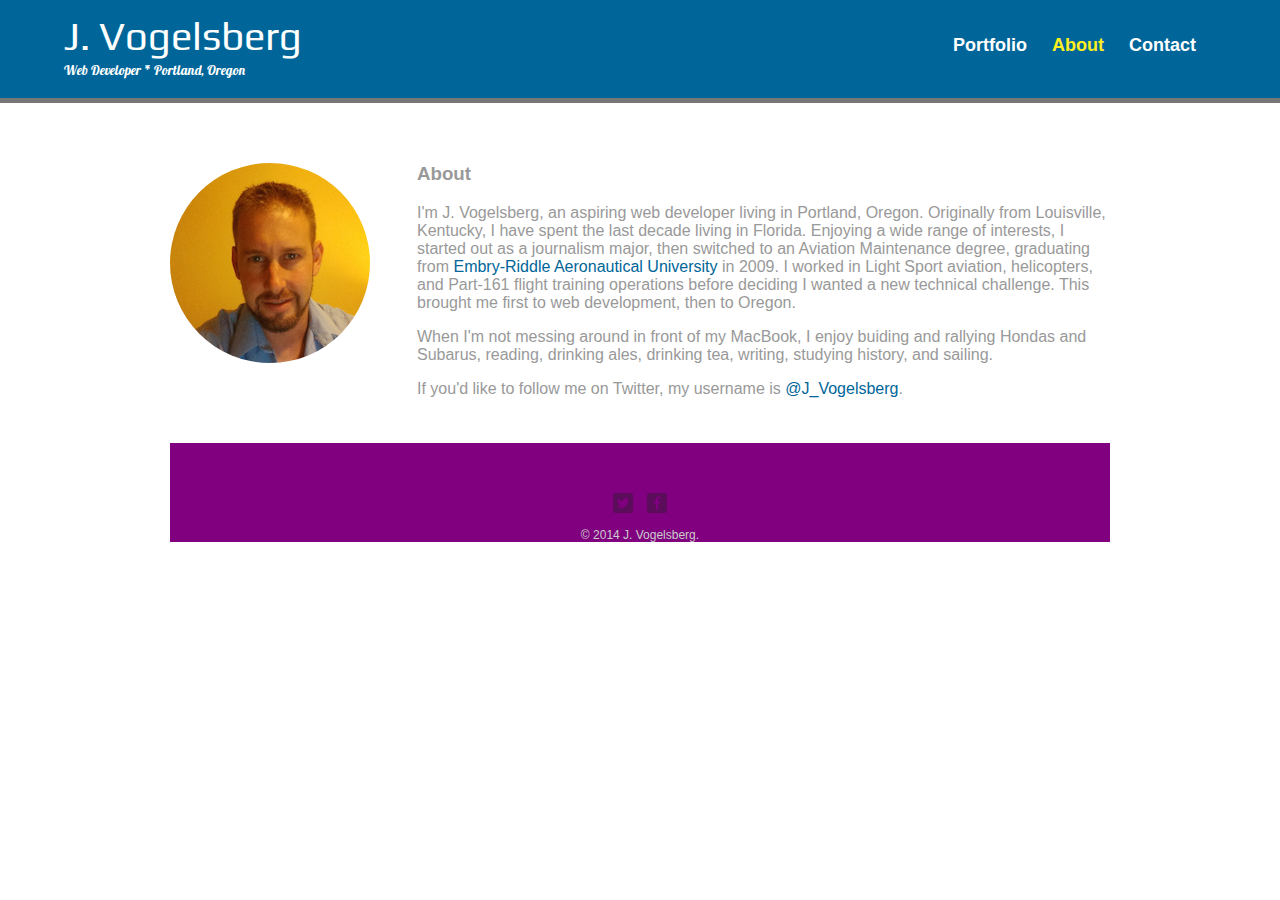
==== about.html @ 6f837080 "first commit" ====
<!DOCTYPE html>
<html>
  <head>
    <meta charset="utf-8">
    <title>J. Vogelsberg | Web Developer </title>
    <link rel="stylesheet" href="css/normalize.css">
    <link href='http://fonts.googleapis.com/css?family=Lobster|Play:400italic,700italic,400,700,800' rel='stylesheet' type='text/css'>
    <link rel="stylesheet" href="css/main.css">
    <link rel="stylesheet" href="css/responsive.css">
    <meta name="viewport" content="width=device-width, initial-scale=1.0">
  </head>
  <body>
    <header>
      <a href="index.html" id="logo">
        <h1>J. Vogelsberg</h1>
        <h2>Web Developer   *   Portland, Oregon</h2>
      </a>
      <nav>
        <ul>
          <li><a href="index.html">Portfolio</a></li>
          <li><a href="about.html" class="selected">About</a></li>
          <li><a href="contact.html">Contact</a></li>
        </ul>
      </nav>
    </header>
    <div id="wrapper">
      <section>
        <img src="img/beard_o.png" alt="Photograph of J. Vogelsberg" class="profile-photo">
        <h3>About</h3>
        <p>I'm J. Vogelsberg, an aspiring web developer living in Portland, Oregon. Originally from Louisville, Kentucky, I have spent the last decade living in Florida. Enjoying a wide range of interests, I started out as a journalism major, then switched to an Aviation Maintenance degree, graduating from <a href="http://www.erau.edu/" target="_blank">Embry-Riddle Aeronautical University</a> in 2009. I worked in Light Sport aviation, helicopters, and Part-161 flight training operations before deciding I wanted a new technical challenge. This brought me first to web development, then to Oregon.</p>

        <p>When I'm not messing around in front of my MacBook, I enjoy buiding and rallying Hondas and Subarus, reading, drinking ales, drinking tea, writing, studying history, and sailing.</p>
        <p>If you'd like to follow me on Twitter, my username is <a href="http://twitter.com/J_Vogelsberg" target="_blank">@J_Vogelsberg</a>.</p>
      </section>
      <footer>
        <a href="http://twitter.com/J_Vogelsberg" target="_blank"><img src="img/twitter-wrap.png" alt="Twitter Logo" class="social-icon"></a>
        <a href="http://www.facebook.com/jason.vogelsberg.5" target="_blank"><img src="img/facebook-wrap.png" alt="Facebook Logo" class="social-icon"></a>
        <p>&copy; 2014  J. Vogelsberg.</p>
      </footer>
    </div>
  </body>
</html>
---- css/main.css ----
/************************************************************************************************
    GENERAL
************************************************************************************************/

body {
    font-family: 'Open Sans', sans-serif;
}

#wrapper {
    max-width: 940px;
    margin: 0 auto;
    padding: 0 5%;

}

a {
    text-decoration: none;
}

img {
    max-width: 100%;
}

h3 {
    margin: 0 0 1em 0;

}



/************************************************************************************************
    HEADING
************************************************************************************************/

header {
    float: left;
    margin: 0 0 30px 0;
    padding: 5px 0 0 0;
    width: 100%
}

#logo {
    text-align: center;
    margin: 0;
}

h1 {
    font-family: 'Play', sans-serif;   /* 1st font is the custom, 2nd is the fallback */
    margin: 15px 0;
    font-size: 2.75em;
    font-weight: normal;
    line-height: 0.8em;
}

h2 {
    /*font-size: 0.75em;*/
    font-family: 'Lobster', cursive; /* 1st font is the custom, 2nd is the fallback */
    margin: -5px 0 0; /* top l/r bottom (ie: only has values applied to the top) */
    font-weight: normal;
}



/************************************************************************************************
    NAVIGATION
************************************************************************************************/

nav {
    text-align: center;
    padding: 10px 0;
    margin: 20px 0 0;
}

nav ul {
    list-style: none;
    margin: 0 10px;
    padding: 0;
}

nav li {
    display: inline-block;
}

nav a {
    font-weight: 800;
    padding: 15px 10px;
}


/************************************************************************************************
    FOOTER
************************************************************************************************/

footer {
    font-size: 0.75em;
    text-align: center;
    clear: both;
    padding-top: 50px;
    color: #ccc;
    background-color: purple;
}

.social-icon {
    width: 20px;
    height: 20px;
    margin: 0 5px;
}



/************************************************************************************************
    PAGE: PORTFOLIO;
************************************************************************************************/

#gallery {
    margin: 0;
    padding: 0;
    list-style: none;
}

#gallery li {
    float: left;
    width: 45%;
    margin: 2.5%;
    background-color: #f5f5f5;
    color: #bdc3c7;
}

#gallery li a p {
    margin: 0;
    padding: 5%;
    font-size: 0.75em;
    color: #bdc3c7;
}



/************************************************************************************************
    PAGE: ABOUT
************************************************************************************************/

.profile-photo {
    display: block;
    max-width: 250px;
    margin: 0 auto 30px;
    border-radius: 100%;
}



/************************************************************************************************
    PAGE: CONTACT
************************************************************************************************/

.contact-info {
    list-style: none;
    padding: 0;
    margin: 0;
    font-size: 0.9em;
}

.contact-info a {
    display: block;
    min-height: 20px;
    background-repeat: no-repeat;
    background-size: 20px 20px;
    padding: 0 0 0 30px;
    margin: 0 0 10px;
}

.contact-info li.phone a {

    background-image: url('../img/phone.png');
}

.contact-info li.mail a {
    background-image: url('../img/mail.png');
}

.contact-info li.twitter a {
    background-image: url('../img/twitter.png');
}



/************************************************************************************************
    COLORS
************************************************************************************************/

/* site body */
body {
    background-color: #fff;
    color: #999;
}

/* green header */
header {
    background: #006699;
    border-color: #777777;
}

/* nav background on mobile */
nav {
    background: #6A5ACD;
}

/* logo text */
h1, h2 {
    color: #fff;
}

/* links */
a {
    color: #006699;
}

/* nav link */
nav a, nav a:visited {
    color: #fff;
}

/* selected nav link */
nav a.selected {
    color: #FFEE22;
}

nav a:hover {
    color: black;
}
---- css/responsive.css ----
@media screen and (min-width: 480px) {

    /************************************************************************************************
        TWO COLUMN LAYOUT
    ************************************************************************************************/

    #primary {
        width: 50%;
        float: left;
    }

    #secondary {
        width: 40%;
        float: right;
    }


    /************************************************************************************************
        PAGE: PORTFOLIO
    ************************************************************************************************/

    #gallery li {
        width: 28.3333%;
    }

    #gallery li:nth-child(4n) {
        clear: left;
    }


    /************************************************************************************************
        PAGE: ABOUT
    ************************************************************************************************/

    .profile-photo {
        float: left;
        margin: 0 5% 80px 0;
    }

}



@media screen and (min-width: 660px) {

    /************************************************************************************************
        HEADER
    ************************************************************************************************/

    nav {
        background: none;
        float: right;
        font-size: 1.125em;
        margin-right: 5%;
        text-align: right;
        width: 45%;
    }

    #logo {
        float: left;
        margin-left: 5%;
        text-align: left;
        width: 45%;
    }

    h1 {
        font-size: 2.5em;
    }

    h2 {
        font-size: 0.825em;
        margin-bottom: 20px;
    }

    header {
        border-bottom: 5px solid #777777;
        margin-bottom: 60px;
    }

}
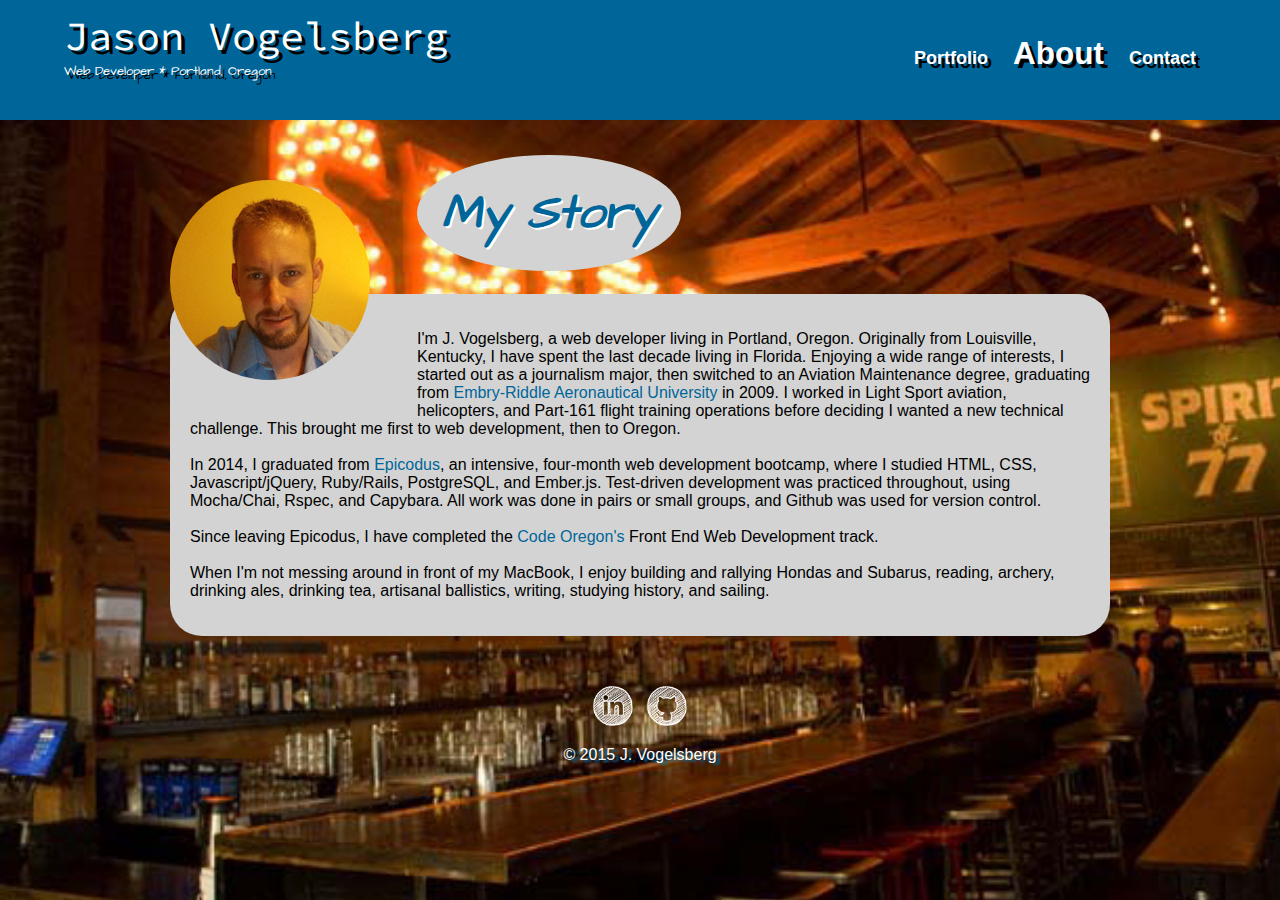
==== commit 5800ccf9: "Updated home page, using Bootstrap" ====
--- a/about.html
+++ b/about.html
@@ -4,7 +4,7 @@
     <meta charset="utf-8">
     <title>J. Vogelsberg | Web Developer </title>
     <link rel="stylesheet" href="css/normalize.css">
-    <link href='http://fonts.googleapis.com/css?family=Lobster|Play:400italic,700italic,400,700,800' rel='stylesheet' type='text/css'>
+    <link href='http://fonts.googleapis.com/css?family=Source+Code+Pro:600|Architects+Daughter' rel='stylesheet' type='text/css'>
     <link rel="stylesheet" href="css/main.css">
     <link rel="stylesheet" href="css/responsive.css">
     <meta name="viewport" content="width=device-width, initial-scale=1.0">
@@ -12,12 +12,12 @@
   <body>
     <header>
       <a href="index.html" id="logo">
-        <h1>J. Vogelsberg</h1>
+        <h1>Jason Vogelsberg</h1>
         <h2>Web Developer   *   Portland, Oregon</h2>
       </a>
       <nav>
         <ul>
-          <li><a href="index.html">Portfolio</a></li>
+          <li><a href="index_classic.html">Portfolio</a></li>
           <li><a href="about.html" class="selected">About</a></li>
           <li><a href="contact.html">Contact</a></li>
         </ul>
@@ -25,18 +25,30 @@
     </header>
     <div id="wrapper">
       <section>
-        <img src="img/beard_o.png" alt="Photograph of J. Vogelsberg" class="profile-photo">
-        <h3>About</h3>
-        <p>I'm J. Vogelsberg, an aspiring web developer living in Portland, Oregon. Originally from Louisville, Kentucky, I have spent the last decade living in Florida. Enjoying a wide range of interests, I started out as a journalism major, then switched to an Aviation Maintenance degree, graduating from <a href="http://www.erau.edu/" target="_blank">Embry-Riddle Aeronautical University</a> in 2009. I worked in Light Sport aviation, helicopters, and Part-161 flight training operations before deciding I wanted a new technical challenge. This brought me first to web development, then to Oregon.</p>
-
-        <p>When I'm not messing around in front of my MacBook, I enjoy buiding and rallying Hondas and Subarus, reading, drinking ales, drinking tea, writing, studying history, and sailing.</p>
-        <p>If you'd like to follow me on Twitter, my username is <a href="http://twitter.com/J_Vogelsberg" target="_blank">@J_Vogelsberg</a>.</p>
+          <img src="img/beard_o.png" alt="Photograph of J. Vogelsberg" class="profile-photo">
+          <h3><i class="pageHeadings">My Story</i></h3>
+          <div id="pic_liner">
+            <p>I'm J. Vogelsberg, a web developer living in Portland, Oregon. Originally from Louisville, Kentucky, I have spent the last decade living in Florida. Enjoying a wide range of interests, I started out as a journalism major, then switched to an Aviation Maintenance degree, graduating from <a href="http://www.erau.edu/" target="_blank">Embry-Riddle Aeronautical University</a> in 2009. I worked in Light Sport aviation, helicopters, and Part-161 flight training operations before deciding I wanted a new technical challenge. This brought me first to web development, then to Oregon.
+            <br/><br/>
+            In 2014, I graduated from <a href="http://www.epicodus.com/" target="_blank">Epicodus</a>, an intensive, four-month web development bootcamp, where I studied HTML, CSS, Javascript/jQuery, Ruby/Rails, PostgreSQL, and Ember.js. Test-driven development was practiced throughout, using Mocha/Chai, Rspec, and Capybara. All work was done in pairs or small groups, and Github was used for version control.
+            <br/><br/>
+            Since leaving Epicodus, I have completed the <a href="http://codeoregon.org/" target="_blank">Code Oregon's</a> Front End Web Development track.
+            <br/><br/>
+            When I'm not messing around in front of my MacBook, I enjoy building and rallying Hondas and Subarus, reading, archery, drinking ales, drinking tea, artisanal ballistics, writing, studying history, and sailing.</p>
+          </div>
       </section>
       <footer>
-        <a href="http://twitter.com/J_Vogelsberg" target="_blank"><img src="img/twitter-wrap.png" alt="Twitter Logo" class="social-icon"></a>
-        <a href="http://www.facebook.com/jason.vogelsberg.5" target="_blank"><img src="img/facebook-wrap.png" alt="Facebook Logo" class="social-icon"></a>
-        <p>&copy; 2014  J. Vogelsberg.</p>
+        <a href="https://www.linkedin.com/in/jasonvogelsberg" target="_blank"><img src="img/linkedin-drawn-white.png" alt="LinkedIn Logo" class="social-icon"></a>
+        <a href="https://github.com/JCVogelsberg/" target="_blank"><img src="img/github-drawn-white.png" alt="Github Logo" class="social-icon"></a>
+        <p>&copy; 2015  J. Vogelsberg</p>
       </footer>
     </div>
   </body>
 </html>
+
+
+
+
+
+
+
--- a/css/main.css
+++ b/css/main.css
@@ -1,16 +1,24 @@
 /************************************************************************************************
     GENERAL
 ************************************************************************************************/
+
+html {
+  background: url("/img/spirit_of_77.jpg") no-repeat center center fixed;
+  -webkit-background-size: cover;
+  -moz-background-size: cover;
+  -o-background-size: cover;
+  background-size: cover;
+}
 
 body {
     font-family: 'Open Sans', sans-serif;
+
 }
 
 #wrapper {
     max-width: 940px;
     margin: 0 auto;
     padding: 0 5%;
-
 }
 
 a {
@@ -23,7 +31,24 @@
 
 h3 {
     margin: 0 0 1em 0;
-
+    font-family: 'Architects Daughter', cursive; /* 1st font is the custom, 2nd is the fallback */
+    font-size: 3em;
+    color: #006699;
+    text-shadow: 2px 2px white;
+}
+
+
+#primary, #secondary, #pic_liner  {
+    /*background-image: url('/img/parchment.jpg');*/
+    background-color: lightgrey;
+    padding: 20px;
+    border-radius: 2em;
+}
+
+.pageHeadings {
+    background-color: lightgrey;
+    border-radius: 50%;
+    padding: 25px;
 }
 
 
@@ -35,7 +60,7 @@
 header {
     float: left;
     margin: 0 0 30px 0;
-    padding: 5px 0 0 0;
+    padding: 5px 0 20px 0;
     width: 100%
 }
 
@@ -45,18 +70,20 @@
 }
 
 h1 {
-    font-family: 'Play', sans-serif;   /* 1st font is the custom, 2nd is the fallback */
+    font-family: 'Source Code Pro', sans-serif;   /* 1st font is the custom, 2nd is the fallback */
     margin: 15px 0;
     font-size: 2.75em;
     font-weight: normal;
     line-height: 0.8em;
+    text-shadow: 4px 4px black;
 }
 
 h2 {
-    /*font-size: 0.75em;*/
-    font-family: 'Lobster', cursive; /* 1st font is the custom, 2nd is the fallback */
+    font-size: 0.75em;
+    font-family: 'Architects Daughter', cursive; /* 1st font is the custom, 2nd is the fallback */
     margin: -5px 0 0; /* top l/r bottom (ie: only has values applied to the top) */
     font-weight: normal;
+    text-shadow: 4px 4px black;
 }
 
 
@@ -92,17 +119,21 @@
 ************************************************************************************************/
 
 footer {
-    font-size: 0.75em;
     text-align: center;
     clear: both;
     padding-top: 50px;
-    color: #ccc;
-    background-color: purple;
+    color: #006699;
+}
+
+footer p {
+    color: white;
+    text-shadow: 4px 2px 2px #006699;
+
 }
 
 .social-icon {
-    width: 20px;
-    height: 20px;
+    width: 40px;
+    height: 40px;
     margin: 0 5px;
 }
 
@@ -116,21 +147,27 @@
     margin: 0;
     padding: 0;
     list-style: none;
+    /*background-image: url('/img/parchment.jpg');*/
+    background-color: lightgrey;
 }
 
 #gallery li {
     float: left;
     width: 45%;
     margin: 2.5%;
-    background-color: #f5f5f5;
-    color: #bdc3c7;
+    background-color: #fff;
+    color: #006699;
+    text-align: center;
+    border-radius: 2em 2em;
+/*    background-image: url('/img/parchment.jpg');*/
+    background-color: lightgrey;
 }
 
 #gallery li a p {
     margin: 0;
     padding: 5%;
     font-size: 0.75em;
-    color: #bdc3c7;
+    color: #006699;
 }
 
 
@@ -143,7 +180,7 @@
     display: block;
     max-width: 250px;
     margin: 0 auto 30px;
-    border-radius: 100%;
+    border-radius: 50%;
 }
 
 
@@ -151,6 +188,13 @@
 /************************************************************************************************
     PAGE: CONTACT
 ************************************************************************************************/
+
+/*#secondary {
+    background-color: white;
+    padding: 20px;
+    border-radius: 2em;
+}*/
+
 
 .contact-info {
     list-style: none;
@@ -161,24 +205,36 @@
 
 .contact-info a {
     display: block;
-    min-height: 20px;
+    min-height: 40px;
     background-repeat: no-repeat;
-    background-size: 20px 20px;
-    padding: 0 0 0 30px;
-    margin: 0 0 10px;
+    background-size: 40px 40px;
+    padding: 0 0 0 50px;
+    margin: 0 0 20px;
+    font-family: 'Architects Daughter', cursive; /* 1st font is the custom, 2nd is the fallback */
 }
 
 .contact-info li.phone a {
-
-    background-image: url('../img/phone.png');
+    background-image: url('/img/phone-drawn.png');
 }
 
 .contact-info li.mail a {
-    background-image: url('../img/mail.png');
+    background-image: url('/img/email-drawn.png');
 }
 
 .contact-info li.twitter a {
-    background-image: url('../img/twitter.png');
+    background-image: url('/img/twitter-drawn.png');
+}
+
+.contact-info li.linkedin a {
+    background-image: url('/img/linkedin-drawn.png');
+}
+
+.contact-info li.github a {
+    background-image: url('/img/github-drawn-white.png');
+}
+
+.contact-info li.skype a {
+    background-image: url('/img/skype-drawn.png');
 }
 
 
@@ -188,15 +244,16 @@
 ************************************************************************************************/
 
 /* site body */
-body {
+/*body {
     background-color: #fff;
     color: #999;
 }
-
-/* green header */
+*/
+
+/* header */
 header {
     background: #006699;
-    border-color: #777777;
+    border-color: #6A5ACD;
 }
 
 /* nav background on mobile */
@@ -217,27 +274,34 @@
 /* nav link */
 nav a, nav a:visited {
     color: #fff;
+    text-shadow: 4px 4px black;
+}
+
+nav a:hover {
+    color: lightgrey;
+
 }
 
 /* selected nav link */
 nav a.selected {
-    color: #FFEE22;
-}
-
-nav a:hover {
-    color: black;
-}
-
-
-
-
-
-
-
-
-
-
-
-
-
-
+    font-size: 1.75em;
+/*    text-shadow: 4px 4px black;*/
+}
+
+h1:hover {
+    color: lightgrey;
+}
+
+
+
+
+
+
+
+
+
+
+
+
+
+
--- a/css/responsive.css
+++ b/css/responsive.css
@@ -34,7 +34,7 @@
 
     .profile-photo {
         float: left;
-        margin: 0 5% 80px 0;
+        margin: 0 5% 30px 0;
     }
 
 }
@@ -73,7 +73,7 @@
     }
 
     header {
-        border-bottom: 5px solid #777777;
+        /*border-bottom: 5px solid #6A5ACD;*/
         margin-bottom: 60px;
     }
 
